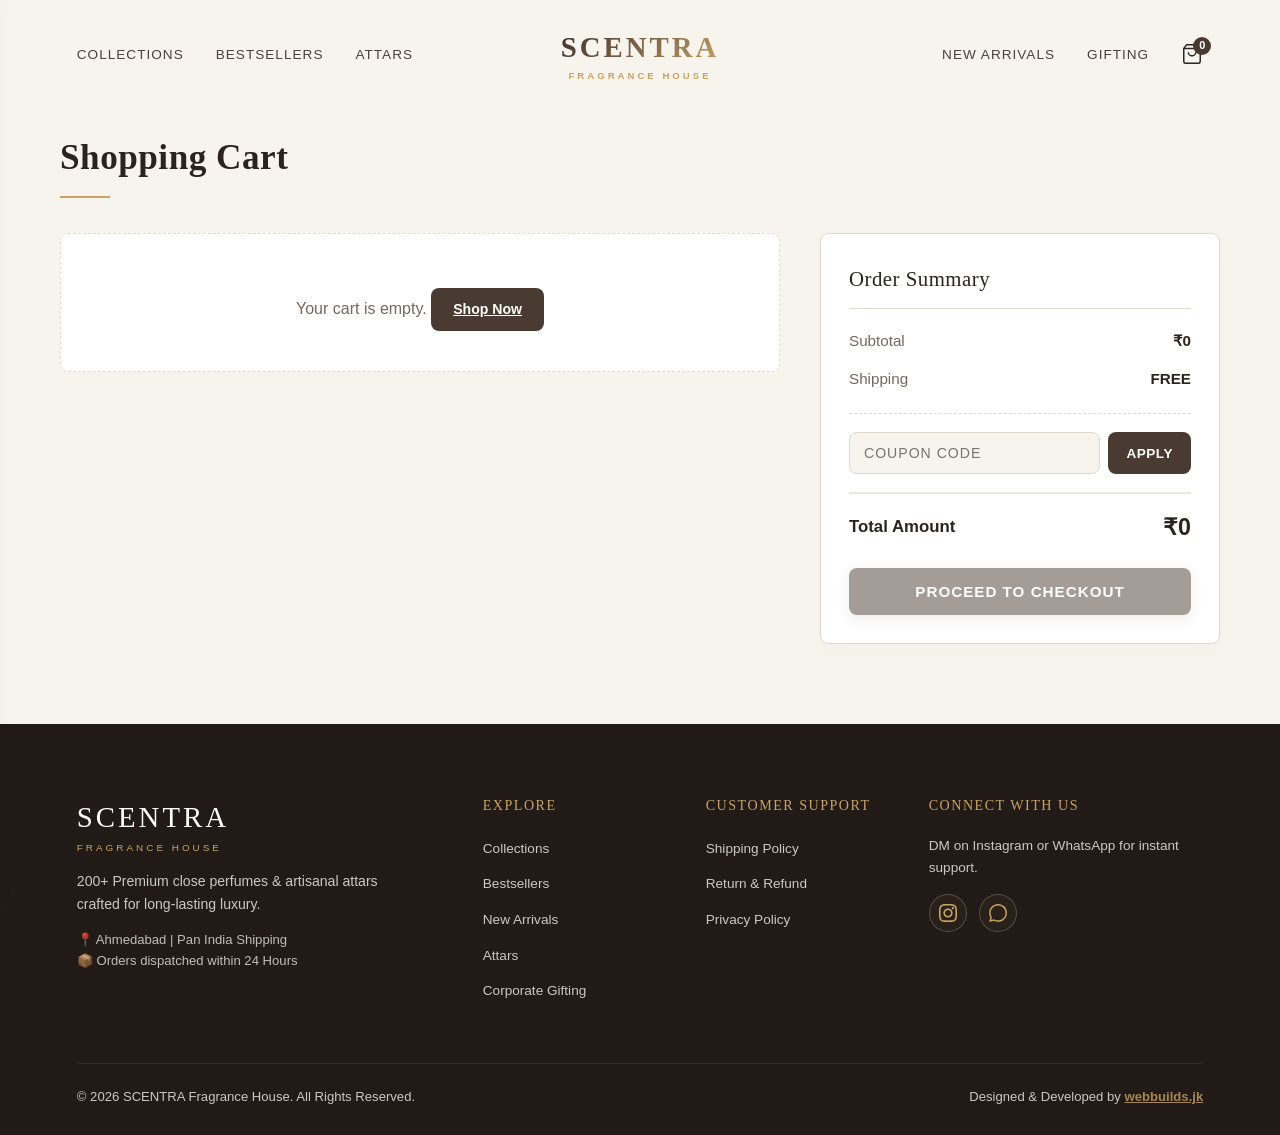
==== cart.html @ a0e8b74a "Add files via upload" ====
<!DOCTYPE html>
<html lang="en">

<head>
    <meta charset="UTF-8">
    <meta name="viewport" content="width=device-width, initial-scale=1.0">
    <title>Your Cart | SCENTRA</title>
    <link rel="stylesheet" href="style.css">
    <link rel="stylesheet" href="cart.css">
</head>

<body>

    <!-- MOBILE DRAWER OVERLAY -->
    <div id="drawerOverlay" class="drawer-overlay"></div>

    <!-- MOBILE SIDE DRAWER (LEFT SIDE) -->
    <!-- MOBILE SIDE DRAWER (LEFT SIDE) -->
    <aside id="mobileDrawer" class="mobile-drawer">
        <div class="drawer-header">
            <span class="brand-title">SCENTRA</span>
            <button id="closeDrawer" class="close-btn">&times;</button>
        </div>

        <ul class="drawer-links">
            <li><a href="index.html#collections">Collections</a></li>
            <li><a href="index.html#bestsellers">Bestsellers</a></li>
            <li><a href="index.html#newarrivals">New Arrivals</a></li>
            <li><a href="index.html#attars">Attars</a></li>
            <li><a href="index.html#gifting">Corporate Gifting</a></li>
            <li><a href="index.html#why-scentra">Why Scentra</a></li>
        </ul>

        <!-- DRAWER BOTTOM FOOTER -->
        <div class="drawer-footer">
            <div class="drawer-line"></div>
            <span class="drawer-footer-label">Connect With Us</span>
            <div class="drawer-socials">
                <a href="https://www.instagram.com/scentra.in/" target="_blank" aria-label="Instagram">
                    <svg width="16" height="16" fill="currentColor" viewBox="0 0 24 24">
                        <path
                            d="M12 2.163c3.204 0 3.584.012 4.85.07 3.252.148 4.771 1.691 4.919 4.919.058 1.265.069 1.645.069 4.849 0 3.205-.012 3.584-.069 4.849-.149 3.225-1.664 4.771-4.919 4.919-1.266.058-1.644.07-4.85.07-3.204 0-3.584-.012-4.849-.07-3.26-.149-4.771-1.699-4.919-4.92-.058-1.265-.07-1.644-.07-4.849 0-3.204.013-3.583.07-4.849.149-3.227 1.664-4.771 4.919-4.919 1.266-.057 1.645-.069 4.849-.069zm0-2.163c-3.259 0-3.667.014-4.947.072-4.358.2-6.78 2.618-6.98 6.98-.059 1.281-.073 1.689-.073 4.948 0 3.259.014 3.668.072 4.948.2 4.358 2.618 6.78 6.98 6.98 1.281.058 1.689.072 4.948.072 3.259 0 3.668-.014 4.948-.072 4.354-.2 6.782-2.618 6.979-6.98.059-1.28.073-1.689.073-4.948 0-3.259-.014-3.667-.072-4.947-.196-4.354-2.617-6.78-6.979-6.98-1.281-.059-1.69-.073-4.949-.073zm0 5.838c-3.403 0-6.162 2.759-6.162 6.162s2.759 6.163 6.162 6.163 6.162-2.759 6.162-6.163c0-3.403-2.759-6.162-6.162-6.162zm0 10.162c-2.209 0-4-1.79-4-4 0-2.209 1.791-4 4-4s4 1.791 4 4c0 2.21-1.791 4-4 4zm6.406-11.845c-.796 0-1.441.645-1.441 1.44s.645 1.44 1.441 1.44c.795 0 1.439-.645 1.439-1.44s-.644-1.44-1.439-1.44z" />
                    </svg>
                </a>
                <a href="https://wa.me/919099983487" target="_blank" aria-label="WhatsApp">
                    <svg width="16" height="16" fill="currentColor" viewBox="0 0 24 24">
                        <path
                            d="M.057 24l1.687-6.163c-1.041-1.804-1.588-3.849-1.587-5.946.003-6.556 5.338-11.891 11.893-11.891 3.181.001 6.167 1.24 8.413 3.488 2.245 2.248 3.481 5.236 3.48 8.414-.003 6.557-5.338 11.892-11.893 11.892-1.99-.001-3.951-.5-5.688-1.448l-6.305 1.654zm6.597-3.807c1.676.995 3.276 1.591 5.392 1.592 5.448 0 9.886-4.434 9.889-9.885.002-5.462-4.415-9.89-9.881-9.892-5.452 0-9.887 4.434-9.889 9.884-.001 2.225.651 3.891 1.746 5.634l-.999 3.648 3.742-.981z" />
                    </svg>
                </a>
            </div>
        </div>
    </aside>
    <!-- NAVBAR (Transparent to Glass, Mobile Left Hamburger) -->
    <nav id="navbar" class="navbar">
        <div class="nav-container">
            <!-- Left Side: Hamburger (Mobile) / Links (Desktop) -->
            <div class="nav-left-wrapper">
                <button id="menuToggle" class="icon-btn mobile-only" aria-label="Open Menu">☰</button>
                <ul class="nav-links nav-left desktop-only">
                    <li><a href="index.html#collections">Collections</a></li>
                    <li><a href="index.html#bestsellers">Bestsellers</a></li>
                    <li><a href="index.html#attars">Attars</a></li>
                </ul>
            </div>

            <!-- Center: Brand Logo & Subtitle -->
            <a href="#" class="brand-wrapper">
                <span class="brand-title">SCENTRA</span>
                <span class="brand-subtitle">FRAGRANCE HOUSE</span>
            </a>

            <!-- Right Side: Links & Cart Icon -->
            <div class="nav-right">
                <ul class="nav-links desktop-only">
                    <li><a href="index.html#newarrivals">New Arrivals</a></li>
                    <li><a href="index.html#gifting">Gifting</a></li>
                </ul>
                <a href="cart.html" id="cartBtn" class="icon-btn" aria-label="Shopping Cart">
                    <svg width="22" height="22" viewBox="0 0 24 24" fill="none" stroke="currentColor"
                        stroke-width="1.6">
                        <path d="M6 2L3 6v14a2 2 0 0 0 2 2h14a2 2 0 0 0 2-2V6l-3-4z"></path>
                        <line x1="3" y1="6" x2="21" y2="6"></line>
                        <path d="M16 10a4 4 0 0 1-8 0"></path>
                    </svg>
                    <span class="cart-count">0</span>
                </a>
            </div>
        </div>
    </nav>

    <main class="cart-page-section">
        <h1>Shopping Cart</h1>

        <div class="cart-layout">
            <!-- LEFT: CART ITEMS CONTAINER -->
            <div id="cartItemsList" class="cart-items-wrapper"></div>

            <!-- RIGHT: ORDER SUMMARY -->
            <div class="cart-summary">
                <h3>Order Summary</h3>

                <div class="summary-line">
                    <span>Subtotal</span>
                    <strong id="subtotalPrice">₹0</strong>
                </div>

                <div class="summary-line">
                    <span>Shipping</span>
                    <strong id="shippingPrice">FREE</strong>
                </div>

                <div id="discountRow" class="summary-line" style="display: none;">
                    <span>Discount</span>
                    <strong id="discountPrice">-₹0</strong>
                </div>

                <!-- COUPON BOX -->
                <div class="coupon-box">
                    <div class="coupon-input-group">
                        <input type="text" id="couponInput" placeholder="COUPON CODE">
                        <button id="applyCouponBtn">APPLY</button>
                    </div>
                    <p id="couponMsg"></p>
                </div>

                <div class="summary-total">
                    <span>Total Amount</span>
                    <strong id="totalPrice">₹0</strong>
                </div>
                <button id="checkoutBtn" onclick="window.location.href='checkout.html'">PROCEED TO CHECKOUT</button>
            </div>
        </div>
    </main>
   
    <!-- 10. FOOTER -->
    <footer class="site-footer">
        <div class="footer-container">
            <!-- Brand Info -->
            <div class="footer-col brand-col">
                <h3 class="footer-logo">SCENTRA</h3>
                <span class="footer-subtext">FRAGRANCE HOUSE</span>
                <p class="footer-bio">200+ Premium close perfumes & artisanal attars crafted for long-lasting luxury.
                </p>
                <ul class="footer-info-list">
                    <li>📍 Ahmedabad | Pan India Shipping</li>
                    <li>📦 Orders dispatched within 24 Hours</li>
                </ul>
            </div>

            <!-- Quick Links -->
            <div class="footer-col">
                <h4>Explore</h4>
                <ul class="footer-links">
                    <li><a href="index.html#collections">Collections</a></li>
                    <li><a href="index.html#bestsellers">Bestsellers</a></li>
                    <li><a href="index.html#newarrivals">New Arrivals</a></li>
                    <li><a href="index.html#attars">Attars</a></li>
                    <li><a href="index.html#gifting">Corporate Gifting</a></li>
                </ul>
            </div>

            <!-- Customer Care -->
            <div class="footer-col">
                <h4>Customer Support</h4>
                <ul class="footer-links">
                    <li><a href="shipping-policy.html">Shipping Policy</a></li>
                    <li><a href="return.html">Return & Refund</a></li>
                    <li><a href="privacy.html">Privacy Policy</a></li>
                </ul>
            </div>

            <!-- Socials & Connect -->
            <div class="footer-col">
                <h4>Connect With Us</h4>
                <p class="footer-small-text">DM on Instagram or WhatsApp for instant support.</p>
                <div class="social-icons">
                    <a href="https://www.instagram.com/scentra.in/" target="_blank" class="social-btn"
                        aria-label="Instagram">
                        <svg width="18" height="18" fill="currentColor" viewBox="0 0 24 24">
                            <path
                                d="M12 2.163c3.204 0 3.584.012 4.85.07 3.252.148 4.771 1.691 4.919 4.919.058 1.265.069 1.645.069 4.849 0 3.205-.012 3.584-.069 4.849-.149 3.225-1.664 4.771-4.919 4.919-1.266.058-1.644.07-4.85.07-3.204 0-3.584-.012-4.849-.07-3.26-.149-4.771-1.699-4.919-4.92-.058-1.265-.07-1.644-.07-4.849 0-3.204.013-3.583.07-4.849.149-3.227 1.664-4.771 4.919-4.919 1.266-.057 1.645-.069 4.849-.069zm0-2.163c-3.259 0-3.667.014-4.947.072-4.358.2-6.78 2.618-6.98 6.98-.059 1.281-.073 1.689-.073 4.948 0 3.259.014 3.668.072 4.948.2 4.358 2.618 6.78 6.98 6.98 1.281.058 1.689.072 4.948.072 3.259 0 3.668-.014 4.948-.072 4.354-.2 6.782-2.618 6.979-6.98.059-1.28.073-1.689.073-4.948 0-3.259-.014-3.667-.072-4.947-.196-4.354-2.617-6.78-6.979-6.98-1.281-.059-1.69-.073-4.949-.073zm0 5.838c-3.403 0-6.162 2.759-6.162 6.162s2.759 6.163 6.162 6.163 6.162-2.759 6.162-6.163c0-3.403-2.759-6.162-6.162-6.162zm0 10.162c-2.209 0-4-1.79-4-4 0-2.209 1.791-4 4-4s4 1.791 4 4c0 2.21-1.791 4-4 4zm6.406-11.845c-.796 0-1.441.645-1.441 1.44s.645 1.44 1.441 1.44c.795 0 1.439-.645 1.439-1.44s-.644-1.44-1.439-1.44z" />
                        </svg>
                    </a>
                    <a href="https://wa.me/919099983487" target="_blank" class="social-btn" aria-label="WhatsApp">
                        <svg width="18" height="18" fill="currentColor" viewBox="0 0 24 24">
                            <path
                                d="M.057 24l1.687-6.163c-1.041-1.804-1.588-3.849-1.587-5.946.003-6.556 5.338-11.891 11.893-11.891 3.181.001 6.167 1.24 8.413 3.488 2.245 2.248 3.481 5.236 3.48 8.414-.003 6.557-5.338 11.892-11.893 11.892-1.99-.001-3.951-.5-5.688-1.448l-6.305 1.654zm6.597-3.807c1.676.995 3.276 1.591 5.392 1.592 5.448 0 9.886-4.434 9.889-9.885.002-5.462-4.415-9.89-9.881-9.892-5.452 0-9.887 4.434-9.889 9.884-.001 2.225.651 3.891 1.746 5.634l-.999 3.648 3.742-.981z" />
                        </svg>
                    </a>
                </div>
            </div>
        </div>

        <!-- Developer Credit -->
        <div class="footer-bottom">
            <p>© 2026 SCENTRA Fragrance House. All Rights Reserved.</p>
            <p class="developer-credit">Designed & Developed by <a href="https://www.instagram.com/webbuilds.jk/"
                    target="_blank">webbuilds.jk</a></p>
        </div>
    </footer>
    <script src="script.js"></script>
    <script src="cart.js"></script>
</body>

</html>
---- style.css ----
/* =========================================================
   1. REMOVE MOBILE TAP HIGHLIGHT (BLUE BOX) GLOBALLY
   ========================================================= */
* {
    /* Mobile tap karne par aane wala blue highlight complete disable */
    -webkit-tap-highlight-color: transparent !important;
    
    /* Safari/iOS text callout (long press menu) styling fix */
    -webkit-touch-callout: none;
}

/* Re-enable text selection for input fields taaki user form bhar sake */
input, textarea {
    -webkit-touch-callout: default;
    -webkit-user-select: text;
    user-select: text;
}

/* =========================================================
   2. CLEAN & PROFESSIONAL FOCUS STATES (ACCESSIBILITY SAFE)
   ========================================================= */
/* Default browser ke bhadde black/blue outline border ko hatana */
button:focus,
a:focus,
input:focus,
textarea:focus,
select:focus,
div:focus {
    outline: none !important;
}

/* Keyboard / Accessibility users ke liye subtle gold / soft focus */
button:focus-visible,
a:focus-visible {
    outline: 2px solid var(--accent-color, #d4af37) !important;
    outline-offset: 3px;
}

/* Input fields par typing karte waqt subtle premium glow border */
input:focus,
textarea:focus,
select:focus {
    border-color: var(--accent-color, #d4af37) !important;
    box-shadow: 0 0 8px rgba(212, 175, 55, 0.25) !important;
}

/* =========================================================
   3. BUTTON TOUCH EFFECT (SMOOTH ACTIVE STATE)
   ========================================================= */
/* Mobile touch feel responsive banane ke liye active micro-interaction */
button:active,
.btn-primary:active,
.btn-buy-now:active,
.insta-item:active,
.product-card:active {
    transform: scale(0.98);
    transition: transform 0.1s ease;
}

/* =========================================================
   1. FONTS & VARIABLES
   ========================================================= */
@import url('https://fonts.googleapis.com/css2?family=Playfair+Display:ital,wght@0,400..700;1,400..700&family=Plus+Jakarta+Sans:wght@300;400;500;600;700&display=swap');

:root {
    --bg-primary: #F7F4EE;
    --bg-surface: #FFFFFF;
    --bg-subtle: #EFE8DE;

    --text-main: #2B231F;
    --text-muted: #75675C;

    --accent-brown: #4A3B32;
    --accent-brown-hover: #211A16;
    --accent-gold: #C8A364;
    --accent-gold-light: #EADCB9;

    --border-light: #E2D8CC;

    --font-heading: 'Playfair Display', serif;
    --font-body: 'Plus Jakarta Sans', sans-serif;

    --transition: all 0.3s cubic-bezier(0.16, 1, 0.3, 1);
    --radius: 8px;
}

/* Base Reset & Performance Fix */
*,
*::before,
*::after {
    margin: 0;
    padding: 0;
    box-sizing: border-box;
}

html,
body {
    width: 100%;
    overflow-x: hidden !important;
    background-color: var(--bg-primary);
    color: var(--text-main);
    font-family: var(--font-body);
    line-height: 1.6;
    scroll-behavior: smooth;
    -webkit-overflow-scrolling: touch;
}

a {
    text-decoration: none;
    color: inherit;
    transition: var(--transition);
}

img {
    max-width: 100%;
    height: auto;
    display: block;
}

/* =========================================================
   2. TYPOGRAPHY & BUTTONS
   ========================================================= */
h1,
h2,
h3,
h4 {
    font-family: var(--font-heading);
    font-weight: 500;
}

.section-padding {
    padding: 100px 6%;
}

.bg-alt {
    background-color: var(--bg-subtle);
}

.section-header {
    text-align: center;
    max-width: 650px;
    margin: 0 auto 60px auto;
}

.section-subtitle {
    font-size: 0.8rem;
    text-transform: uppercase;
    letter-spacing: 3.5px;
    color: var(--accent-gold);
    font-weight: 600;
    display: block;
    margin-bottom: 8px;
}

.section-header h2 {
    font-size: 2.6rem;
    color: var(--text-main);
    line-height: 1.2;
}

.divider {
    width: 45px;
    height: 2px;
    background: var(--accent-gold);
    margin: 16px auto 0 auto;
}

.btn-primary {
    display: inline-block;
    background-color: var(--accent-brown);
    color: #FFFFFF;
    padding: 14px 32px;
    border-radius: var(--radius);
    font-weight: 500;
    font-size: 0.92rem;
    border: 1px solid var(--accent-brown);
    cursor: pointer;
    transition: var(--transition);
}

.btn-primary:hover {
    background-color: var(--accent-brown-hover);
    border-color: var(--accent-brown-hover);
    transform: translateY(-2px);
}

.btn-outline {
    display: inline-block;
    background: transparent;
    color: #FFFFFF;
    padding: 14px 32px;
    border-radius: var(--radius);
    font-weight: 500;
    font-size: 0.92rem;
    border: 1px solid rgba(255, 255, 255, 0.8);
    transition: var(--transition);
}

.btn-outline:hover {
    background: #FFFFFF;
    color: var(--text-main);
}

/* =========================================================
   3. NAVBAR (COMPACT & MOBILE RESPONSIVE)
   ========================================================= */
.navbar {
    position: fixed;
    top: 0;
    left: 0;
    width: 100%;
    z-index: 1000;
    padding: 24px 6%;
    background: transparent;
    transition: background 0.3s ease, padding 0.3s ease, box-shadow 0.3s ease;
}

/* Back-drop filter freeze fix: Pure fallback color */
.navbar.scrolled {
    background: rgba(247, 244, 238, 0.98);
    padding: 14px 6%;
    border-bottom: 1px solid var(--border-light);
    box-shadow: 0 4px 20px rgba(0, 0, 0, 0.04);
}

.nav-container {
    display: flex;
    justify-content: space-between;
    align-items: center;
    max-width: 1350px;
    margin: 0 auto;
    width: 100%;
}

.nav-left-wrapper {
    display: flex;
    align-items: center;
    flex: 1;
}

.brand-wrapper {
    display: flex;
    flex-direction: column;
    align-items: center;
    text-decoration: none;
}

.brand-title {
    font-family: var(--font-heading);
    font-size: 1.8rem;
    font-weight: 700;
    letter-spacing: 3px;
    background: linear-gradient(135deg, #3A2E2B 0%, #7E6347 50%, #C8A364 100%);
    -webkit-background-clip: text;
    -webkit-text-fill-color: transparent;
}

.brand-subtitle {
    font-size: 0.6rem;
    font-weight: 600;
    letter-spacing: 3px;
    color: var(--accent-gold);
    text-transform: uppercase;
    margin-top: -2px;
}

.nav-right {
    display: flex;
    align-items: center;
    justify-content: flex-end;
    flex: 1;
    gap: 32px;
}

.nav-links {
    display: flex;
    list-style: none;
    gap: 32px;
}

.nav-links a {
    font-size: 0.85rem;
    font-weight: 500;
    letter-spacing: 1px;
    text-transform: uppercase;
    color: var(--text-main);
    opacity: 0.85;
}

.nav-links a:hover {
    opacity: 1;
    color: var(--accent-gold);
}

.icon-btn {
    background: none;
    border: none;
    cursor: pointer;
    color: var(--text-main);
    position: relative;
    display: flex;
    align-items: center;
    justify-content: center;
}

.cart-count {
    position: absolute;
    top: -6px;
    right: -8px;
    background-color: var(--accent-brown);
    color: #FFFFFF;
    font-size: 0.68rem;
    width: 18px;
    height: 18px;
    border-radius: 50%;
    display: flex;
    align-items: center;
    justify-content: center;
    font-weight: 600;
}

.mobile-only {
    display: none;
}

/* =========================================================
   4. MOBILE SIDE DRAWER (LEFT SIDE)
   ========================================================= */
.drawer-overlay {
    position: fixed;
    top: 0;
    left: 0;
    width: 100%;
    height: 100%;
    background: rgba(43, 35, 31, 0.5);
    z-index: 1050;
    opacity: 0;
    visibility: hidden;
    transition: var(--transition);
}

.drawer-overlay.active {
    opacity: 1;
    visibility: visible;
}

.mobile-drawer {
    position: fixed;
    top: 0;
    left: -300px;
    width: 280px;
    height: 100%;
    background: var(--bg-primary);
    z-index: 1100;
    padding: 28px 24px;
    display: flex;
    flex-direction: column;
    box-shadow: 10px 0 30px rgba(0, 0, 0, 0.1);
    transition: var(--transition);
}

.mobile-drawer.active {
    left: 0;
}

.drawer-header {
    display: flex;
    justify-content: space-between;
    align-items: center;
    margin-bottom: 36px;
    padding-bottom: 16px;
    border-bottom: 1px solid var(--border-light);
}

.close-btn {
    background: none;
    border: none;
    font-size: 1.8rem;
    cursor: pointer;
    color: var(--text-main);
}

.drawer-links {
    list-style: none;
    display: flex;
    flex-direction: column;
    gap: 20px;
}

.drawer-links a {
    font-size: 1rem;
    font-weight: 500;
    text-transform: uppercase;
    letter-spacing: 1px;
    color: var(--text-main);
}

/* =========================================================
   5. SECTION 1: FULL-SCREEN HERO BANNER (LEFT-ALIGNED)
   ========================================================= */
.hero-fullscreen {
    height: 100vh;
    min-height: 600px;
    width: 100%;
    position: relative;
    display: flex;
    align-items: center;
    background: url('https://images.unsplash.com/photo-1592945403244-b3fbafd7f539?auto=format&fit=crop&q=80&w=1920') center/cover no-repeat;
    padding: 0 8%;
}

.hero-overlay {
    position: absolute;
    top: 0;
    left: 0;
    width: 100%;
    height: 100%;
    background: linear-gradient(90deg, rgba(43, 35, 31, 0.75) 0%, rgba(43, 35, 31, 0.3) 100%);
}

.hero-content-wrapper {
    position: relative;
    z-index: 2;
    max-width: 650px;
    color: #FFFFFF;
    margin-top: 40px;
}

.hero-content-left {
    text-align: left;
}

.hero-tag {
    text-transform: uppercase;
    font-size: 0.8rem;
    letter-spacing: 3.5px;
    color: var(--accent-gold-light);
    font-weight: 600;
    margin-bottom: 14px;
    display: block;
}

.hero-content-wrapper h1 {
    font-size: 3.8rem;
    line-height: 1.15;
    margin-bottom: 20px;
    color: #FFFFFF;
}

.hero-content-wrapper p {
    font-size: 1.1rem;
    margin-bottom: 36px;
    opacity: 0.9;
    font-weight: 300;
    max-width: 540px;
}

.hero-btn-group {
    display: flex;
    gap: 16px;
    justify-content: flex-start;
}

/* =========================================================
   6. SECTION 2: SHOP BY COLLECTION
   ========================================================= */
.collection-grid {
    display: grid;
    grid-template-columns: repeat(auto-fit, minmax(300px, 1fr));
    gap: 28px;
    max-width: 1300px;
    margin: 0 auto;
}

.collection-card {
    position: relative;
    border-radius: var(--radius);
    overflow: hidden;
    height: 380px;
    box-shadow: 0 4px 15px rgba(0, 0, 0, 0.03);
}

.collection-card img {
    width: 100%;
    height: 100%;
    object-fit: cover;
    transition: transform 0.6s ease;
}

.collection-card:hover img {
    transform: scale(1.05);
}

.collection-card h3 {
    position: absolute;
    bottom: 20px;
    left: 20px;
    right: 20px;
    background: rgba(255, 255, 255, 0.95);
    padding: 16px;
    text-align: center;
    border-radius: 6px;
    font-size: 1.15rem;
    color: var(--text-main);
}

/* =========================================================
   7. SECTIONS 3, 4, 5: PRODUCT GRIDS (BESTSELLERS, NEW, ATTARS)
   ========================================================= */
.product-grid {
    display: grid;
    grid-template-columns: repeat(auto-fill, minmax(260px, 1fr));
    gap: 28px;
    max-width: 1300px;
    margin: 0 auto;
}

.product-card {
    background: var(--bg-surface);
    border: 1px solid var(--border-light);
    border-radius: var(--radius);
    padding: 18px;
    display: flex;
    flex-direction: column;
    transition: var(--transition);
}

.product-card:hover {
    transform: translateY(-6px);
    box-shadow: 0 12px 28px rgba(43, 35, 31, 0.06);
}

.product-thumb {
    width: 100%;
    height: 260px;
    background-color: var(--bg-primary);
    border-radius: 6px;
    overflow: hidden;
    margin-bottom: 16px;
}

.product-thumb img {
    width: 100%;
    height: 100%;
    object-fit: cover;
    transition: transform 0.5s ease;
}

.product-card:hover .product-thumb img {
    transform: scale(1.04);
}

.product-title {
    font-size: 1.1rem;
    font-family: var(--font-heading);
    margin-bottom: 4px;
}

.product-category {
    font-size: 0.78rem;
    color: var(--text-muted);
    text-transform: uppercase;
    letter-spacing: 1px;
    margin-bottom: 14px;
}

.product-bottom {
    margin-top: auto;
    display: flex;
    justify-content: space-between;
    align-items: center;
}

.product-price {
    font-weight: 600;
    font-size: 1.1rem;
}

.add-cart-btn {
    background: var(--accent-brown);
    color: #FFFFFF;
    border: none;
    padding: 9px 16px;
    border-radius: 4px;
    font-size: 0.82rem;
    cursor: pointer;
    transition: var(--transition);
}

.add-cart-btn:hover {
    background: var(--accent-brown-hover);
}

/* Skeleton Loading State */
.loading-skeleton {
    min-height: 350px;
    background: linear-gradient(90deg, #EFE8DE 25%, #F7F4EE 50%, #EFE8DE 75%);
    background-size: 200% 100%;
    border-radius: var(--radius);
    animation: loading 1.5s infinite;
}

@keyframes loading {
    0% {
        background-position: 200% 0;
    }

    100% {
        background-position: -200% 0;
    }
}

/* =========================================================
   8. SECTION 6: CORPORATE GIFTING GRID
   ========================================================= */
.gifting-grid {
    display: grid;
    grid-template-columns: repeat(auto-fit, minmax(280px, 1fr));
    gap: 28px;
    max-width: 1300px;
    margin: 0 auto;
}

.gifting-card {
    background: var(--bg-surface);
    border: 1px solid var(--border-light);
    border-radius: var(--radius);
    padding: 20px;
    text-align: left;
    transition: var(--transition);
}

.gifting-card:hover {
    transform: translateY(-5px);
}

.gifting-card img {
    width: 100%;
    height: 220px;
    object-fit: cover;
    border-radius: 6px;
    margin-bottom: 16px;
}

.gifting-card h3 {
    font-size: 1.2rem;
    margin-bottom: 8px;
    color: var(--text-main);
}

.gifting-card p {
    font-size: 0.88rem;
    color: var(--text-muted);
    margin-bottom: 18px;
}

.whatsapp-enquire-btn {
    display: inline-flex;
    align-items: center;
    justify-content: center;
    width: 100%;
    background: #25D366;
    color: #FFFFFF;
    padding: 10px;
    border-radius: 6px;
    font-weight: 600;
    font-size: 0.85rem;
}

/* =========================================================
   9. SECTIONS 7 & 8: REVIEWS & WHY SCENTRA
   ========================================================= */
.reviews-grid,
.why-grid {
    display: grid;
    grid-template-columns: repeat(auto-fit, minmax(290px, 1fr));
    gap: 28px;
    max-width: 1300px;
    margin: 0 auto;
}

.review-card,
.why-item {
    background: var(--bg-surface);
    border: 1px solid var(--border-light);
    padding: 36px 28px;
    border-radius: var(--radius);
    text-align: center;
}

.stars {
    color: var(--accent-gold);
    margin-bottom: 14px;
    font-size: 1rem;
    letter-spacing: 2px;
}

.review-card p {
    font-style: italic;
    color: var(--text-muted);
    margin-bottom: 18px;
    font-size: 0.95rem;
}

.review-card h4 {
    font-family: var(--font-body);
    font-weight: 600;
}

.why-item h3 {
    font-size: 1.25rem;
    margin-bottom: 10px;
}

.why-item p {
    color: var(--text-muted);
    font-size: 0.9rem;
}

/* =========================================================
   10. SECTION 9: INSTAGRAM FEED
   ========================================================= */
.insta-grid {
    display: grid;
    grid-template-columns: repeat(4, 1fr);
    gap: 18px;
    max-width: 1300px;
    margin: 0 auto;
}

.insta-item {
    height: 250px;
    border-radius: var(--radius);
    overflow: hidden;
}

.insta-item img {
    width: 100%;
    height: 100%;
    object-fit: cover;
    transition: transform 0.5s ease;
}

.insta-item:hover img {
    transform: scale(1.06);
}

/* =========================================================
   11. SECTION 10: FOOTER
   ========================================================= */
.site-footer {
    background-color: #211A16;
    color: #F7F4EE;
    padding: 70px 6% 28px 6%;
}

.footer-container {
    display: grid;
    grid-template-columns: 2fr 1fr 1fr 1.5fr;
    gap: 40px;
    max-width: 1300px;
    margin: 0 auto 50px auto;
}

.footer-logo {
    font-family: var(--font-heading);
    font-size: 1.8rem;
    letter-spacing: 3px;
    color: #FFFFFF;
}

.footer-subtext {
    font-size: 0.62rem;
    letter-spacing: 3px;
    color: var(--accent-gold);
    display: block;
    margin-bottom: 14px;
}

.footer-bio {
    font-size: 0.88rem;
    opacity: 0.8;
    margin-bottom: 14px;
    max-width: 320px;
}

.footer-info-list {
    list-style: none;
    font-size: 0.82rem;
    opacity: 0.75;
}

.footer-col h4 {
    color: var(--accent-gold);
    font-size: 0.88rem;
    text-transform: uppercase;
    letter-spacing: 1.5px;
    margin-bottom: 18px;
}

.footer-links {
    list-style: none;
}

.footer-links li {
    margin-bottom: 10px;
}

.footer-links a {
    font-size: 0.85rem;
    opacity: 0.8;
}

.footer-links a:hover {
    opacity: 1;
    color: var(--accent-gold);
}

.footer-small-text {
    font-size: 0.85rem;
    opacity: 0.8;
    margin-bottom: 16px;
}

.social-icons {
    display: flex;
    gap: 12px;
}

.social-btn {
    width: 38px;
    height: 38px;
    border-radius: 50%;
    border: 1px solid rgba(255, 255, 255, 0.2);
    display: flex;
    align-items: center;
    justify-content: center;
    color: var(--accent-gold);
    background: rgba(200, 163, 100, 0.05);
    transition: var(--transition);
}

.social-btn:hover {
    background: var(--accent-gold);
    color: #000000;
}

.footer-bottom {
    border-top: 1px solid rgba(255, 255, 255, 0.1);
    padding-top: 22px;
    display: flex;
    justify-content: space-between;
    align-items: center;
    max-width: 1300px;
    margin: 0 auto;
    font-size: 0.82rem;
    opacity: 0.8;
}

.developer-credit a {
    color: var(--accent-gold);
    font-weight: 600;
    text-decoration: underline;
}

/* =========================================================
   12. SCROLL REVEAL ANIMATIONS
   ========================================================= */
.scroll-reveal {
    opacity: 0;
    transform: translateY(30px);
    transition: all 0.7s cubic-bezier(0.16, 1, 0.3, 1);
}

.scroll-reveal.visible {
    opacity: 1;
    transform: translateY(0);
}

/* =========================================================
   13. MOBILE & TABLET RESPONSIVENESS
   ========================================================= */
@media (max-width: 1024px) {
    .desktop-only {
        display: none !important;
    }

    .mobile-only {
        display: flex !important;
    }

    .footer-container {
        grid-template-columns: 1fr 1fr;
        gap: 36px;
    }

    .insta-grid {
        grid-template-columns: repeat(2, 1fr);
    }
}

@media (max-width: 768px) {
    .section-padding {
        padding: 70px 5%;
    }

    .section-header h2 {
        font-size: 2rem;
    }

    /* Compact Navbar for Mobile */
    .navbar {
        padding: 12px 4%;
    }

    .brand-title {
        font-size: 1.35rem;
        letter-spacing: 2px;
    }

    .brand-subtitle {
        font-size: 0.52rem;
        letter-spacing: 2px;
    }

    /* Mobile Fullscreen Hero */
    .hero-fullscreen {
        height: 85vh;
        padding: 0 6%;
    }

    .hero-content-wrapper h1 {
        font-size: 2.3rem;
    }

    .hero-content-wrapper p {
        font-size: 0.95rem;
        margin-bottom: 24px;
    }

    .hero-btn-group {
        flex-direction: column;
        gap: 12px;
    }

    .btn-primary,
    .btn-outline {
        text-align: center;
        width: 100%;
        padding: 12px 20px;
    }

    /* Product Grids on Mobile: 2 Cards per row */
    .product-grid {
        grid-template-columns: repeat(2, 1fr);
        gap: 14px;
    }

    .product-card {
        padding: 12px;
    }

    .product-thumb {
        height: 170px;
    }

    .product-title {
        font-size: 0.95rem;
    }

    .product-price {
        font-size: 0.95rem;
    }

    .add-cart-btn {
        padding: 7px 10px;
        font-size: 0.75rem;
    }

    /* Single Column Layouts */
    .collection-grid,
    .gifting-grid,
    .reviews-grid,
    .why-grid {
        grid-template-columns: 1fr;
    }

    .footer-container {
        grid-template-columns: 1fr;
        gap: 32px;
    }

    .footer-bottom {
        flex-direction: column;
        gap: 10px;
        text-align: center;
    }
}

/* =========================================================
   4. REFINED LUXURY MOBILE SIDE DRAWER (LEFT SIDE)
   ========================================================= */
.drawer-overlay {
    position: fixed;
    top: 0;
    left: 0;
    width: 100%;
    height: 100%;
    background: rgba(33, 26, 22, 0.4);
    backdrop-filter: blur(2px); /* Soft dimming effect */
    z-index: 1050;
    opacity: 0;
    visibility: hidden;
    transition: opacity 0.3s ease, visibility 0.3s ease;
}

.drawer-overlay.active {
    opacity: 1;
    visibility: visible;
}

.mobile-drawer {
    position: fixed;
    top: 0;
    left: -290px;
    width: 270px;
    height: 100vh;
    background: #FAF8F5; /* Softer luxury off-white */
    z-index: 1100;
    padding: 28px 22px;
    display: flex;
    flex-direction: column;
    box-shadow: 10px 0 30px rgba(0, 0, 0, 0.06);
    border-right: 1px solid var(--border-light);
    transition: left 0.35s cubic-bezier(0.16, 1, 0.3, 1);
}

.mobile-drawer.active {
    left: 0;
}

.drawer-header {
    display: flex;
    justify-content: space-between;
    align-items: center;
    margin-bottom: 20px;
    padding-bottom: 16px;
    border-bottom: 1px solid var(--border-light);
}

.drawer-header .brand-title {
    font-size: 1.3rem;
    letter-spacing: 2.5px;
}

.close-btn {
    background: none;
    border: none;
    font-size: 1.3rem;
    cursor: pointer;
    color: var(--text-muted);
    transition: var(--transition);
    line-height: 1;
    padding: 4px;
}

.close-btn:hover {
    color: var(--text-main);
}

.drawer-links {
    list-style: none;
    display: flex;
    flex-direction: column;
    gap: 0;
}

.drawer-links li {
    border-bottom: 1px solid rgba(226, 216, 204, 0.4);
}

.drawer-links li:last-child {
    border-bottom: none;
}

.drawer-links a {
    display: block;
    padding: 13px 0;
    font-size: 0.78rem; /* Compact, sharp font size */
    font-weight: 500;
    text-transform: uppercase;
    letter-spacing: 2px; /* High-end luxury feel */
    color: var(--text-main);
    opacity: 0.8;
    transition: var(--transition);
}

.drawer-links a:hover {
    opacity: 1;
    color: var(--accent-gold);
    padding-left: 6px; /* Smooth interactive slide */
}

/* DRAWER FOOTER & SOCIALS */
.drawer-footer {
    margin-top: auto;
    padding-top: 20px;
    display: flex;
    flex-direction: column;
    align-items: flex-start;
}

.drawer-line {
    width: 100%;
    height: 1px;
    background: linear-gradient(90deg, var(--accent-gold) 0%, rgba(226, 216, 204, 0.3) 100%);
    margin-bottom: 20px;
}

.drawer-footer-label {
    font-size: 0.65rem;
    text-transform: uppercase;
    letter-spacing: 2.5px;
    color: var(--text-muted);
    margin-bottom: 12px;
    font-weight: 600;
}

.drawer-socials {
    display: flex;
    gap: 10px;
}

.drawer-socials a {
    width: 34px;
    height: 34px;
    border-radius: 50%;
    border: 1px solid var(--border-light);
    display: flex;
    align-items: center;
    justify-content: center;
    color: var(--accent-brown);
    background: #FFFFFF;
    transition: var(--transition);
}

.drawer-socials a:hover {
    background: var(--accent-gold);
    color: #FFFFFF;
    border-color: var(--accent-gold);
}

/* =========================================================
   9. INSTAGRAM FEED (DYNAMIC GOOGLE SHEET)
   ========================================================= */
.insta-grid {
    display: grid;
    grid-template-columns: repeat(4, 1fr);
    gap: 18px;
    max-width: 1300px;
    margin: 0 auto;
}

.insta-item {
    position: relative;
    height: 280px;
    border-radius: var(--radius);
    overflow: hidden;
    display: block;
    background: var(--bg-surface);
    border: 1px solid var(--border-light);
}

.insta-item img {
    width: 100%;
    height: 100%;
    object-fit: cover;
    transition: transform 0.5s cubic-bezier(0.16, 1, 0.3, 1);
}

/* Hover Overlay with Instagram Icon */
.insta-overlay {
    position: absolute;
    inset: 0;
    background: rgba(33, 26, 22, 0.55);
    display: flex;
    align-items: center;
    justify-content: center;
    opacity: 0;
    transition: var(--transition);
    color: #FFFFFF;
}

.insta-overlay svg {
    width: 28px;
    height: 28px;
    transform: scale(0.8);
    transition: var(--transition);
}

.insta-item:hover img {
    transform: scale(1.08);
}

.insta-item:hover .insta-overlay {
    opacity: 1;
}

.insta-item:hover .insta-overlay svg {
    transform: scale(1);
}

/* Responsive Grid for Tablets & Mobiles */
@media (max-width: 1024px) {
    .insta-grid {
        grid-template-columns: repeat(2, 1fr);
        gap: 14px;
    }
    
    .insta-item {
        height: 220px;
    }
}

@media (max-width: 480px) {
    .insta-grid {
        grid-template-columns: repeat(2, 1fr);
        gap: 10px;
    }
    
    .insta-item {
        height: 170px;
    }
}

/* =========================================================
   FRAMELESS & SEAMLESS PRODUCT CARDS
   ========================================================= */
.product-card, .gifting-card {
    background: transparent !important;
    border: none !important;
    padding: 0 !important;
    box-shadow: none !important;
    cursor: pointer;
    transition: transform 0.4s cubic-bezier(0.16, 1, 0.3, 1);
}

.product-thumb {
    width: 100%;
    height: 340px;
    background: linear-gradient(180deg, rgba(239, 232, 222, 0.4) 0%, rgba(247, 244, 238, 0.8) 100%);
    border-radius: var(--radius);
    overflow: hidden;
    margin-bottom: 14px;
    position: relative;
    /* Soft shadow so image looks emerging from background */
    box-shadow: 0 8px 25px rgba(43, 35, 31, 0.03);
    transition: var(--transition);
}

.product-thumb img {
    width: 100%;
    height: 100%;
    object-fit: cover;
    mix-blend-mode: multiply; /* Blends nicely with background */
    transition: transform 0.6s cubic-bezier(0.16, 1, 0.3, 1);
}

.product-card:hover .product-thumb {
    box-shadow: 0 16px 35px rgba(43, 35, 31, 0.08);
    transform: translateY(-4px);
}

.product-card:hover .product-thumb img {
    transform: scale(1.05);
}

/* Card Content Outside Below The Image */
.product-info-outside {
    padding: 4px 2px;
    text-align: left;
}

.product-title {
    font-family: var(--font-heading);
    font-size: 1.15rem;
    color: var(--text-main);
    font-weight: 500;
    margin-bottom: 2px;
}

.product-category {
    font-size: 0.72rem;
    text-transform: uppercase;
    letter-spacing: 1.5px;
    color: var(--text-muted);
    margin-bottom: 8px;
}

.product-price-outside {
    font-size: 1.05rem;
    font-weight: 600;
    color: var(--accent-brown);
}
---- cart.css ----
/* =========================================================
   SCENTRA LUXURY CART PAGE STYLES (BRAND THEME ALIGNED)
   ========================================================= */

:root {
    --bg-primary: #F7F4EE;
    --bg-surface: #FFFFFF;
    --bg-subtle: #EFE8DE;

    --text-main: #2B231F;
    --text-muted: #75675C;

    --accent-brown: #4A3B32;
    --accent-brown-hover: #211A16;
    --accent-gold: #C8A364;
    --accent-gold-light: #EADCB9;

    --border-light: #E2D8CC;

    --font-heading: 'Playfair Display', serif;
    --font-body: 'Plus Jakarta Sans', sans-serif;

    --transition: all 0.3s cubic-bezier(0.16, 1, 0.3, 1);
    --radius: 8px;
}

body {
    background-color: var(--bg-primary);
    color: var(--text-main);
    font-family: var(--font-body);
    margin: 0;
    padding: 0;
    -webkit-font-smoothing: antialiased;
}

/* --- FIX 1: NAVBAR GAP / OVERLAP FIX --- */
.cart-page-section {
    max-width: 1200px;
    margin: 0 auto;
    padding-top: 130px; /* Clean gap below fixed navbar */
    padding-bottom: 80px;
    padding-left: 20px;
    padding-right: 20px;
}

.cart-page-section h1 {
    font-family: var(--font-heading);
    font-size: 2.2rem;
    font-weight: 600;
    letter-spacing: 0.5px;
    color: var(--text-main);
    margin-bottom: 35px;
    position: relative;
    padding-bottom: 12px;
}

.cart-page-section h1::after {
    content: '';
    position: absolute;
    bottom: 0;
    left: 0;
    width: 50px;
    height: 2px;
    background: var(--accent-gold);
}

.cart-layout {
    display: grid;
    grid-template-columns: 1.8fr 1fr;
    gap: 40px;
    align-items: start;
}

/* --- CART ITEMS LIST --- */
.cart-items-wrapper {
    display: flex;
    flex-direction: column;
    gap: 16px;
}

.cart-item {
    display: flex;
    align-items: center;
    gap: 20px;
    background: var(--bg-surface);
    border: 1px solid var(--border-light);
    border-radius: var(--radius);
    padding: 18px;
    box-shadow: 0 2px 10px rgba(0, 0, 0, 0.02);
    transition: var(--transition);
}

.cart-item:hover {
    border-color: var(--accent-gold);
}

.cart-item-img {
    width: 85px;
    height: 85px;
    object-fit: cover;
    border-radius: calc(var(--radius) - 2px);
    background-color: var(--bg-subtle);
}

.cart-item-info {
    flex: 1;
    display: flex;
    flex-direction: column;
    gap: 4px;
}

.cart-item-info h4 {
    font-family: var(--font-heading);
    font-size: 1.15rem;
    font-weight: 600;
    color: var(--text-main);
    margin: 0;
}

.cart-item-variant {
    display: inline-block;
    font-size: 0.78rem;
    font-family: var(--font-body);
    text-transform: uppercase;
    letter-spacing: 0.5px;
    color: var(--accent-brown);
    background: var(--bg-subtle);
    padding: 3px 8px;
    border-radius: 4px;
    width: fit-content;
    margin-top: 2px;
}

/* --- FIX 2: CLEAN & STRAIGHT NUMERIC FONTS --- */
.cart-item-price,
.summary-line strong,
.summary-total strong,
#totalPrice,
#subtotalPrice,
#shippingPrice,
#discountPrice {
    font-family: var(--font-body) !important; /* Forces straight modern sans-serif numbers */
    font-variant-numeric: tabular-nums;
}

.cart-item-price {
    font-size: 1.05rem;
    font-weight: 700;
    color: var(--text-main);
    margin: 6px 0 0 0;
}

/* --- QUANTITY & REMOVE CONTROLS --- */
.cart-qty-controls {
    display: flex;
    align-items: center;
    background: var(--bg-primary);
    border: 1px solid var(--border-light);
    border-radius: 30px;
    padding: 3px 6px;
    gap: 10px;
}

.cart-qty-controls button {
    width: 26px;
    height: 26px;
    border-radius: 50%;
    border: none;
    background: var(--bg-surface);
    color: var(--text-main);
    font-family: var(--font-body);
    font-size: 1rem;
    font-weight: 600;
    cursor: pointer;
    display: flex;
    align-items: center;
    justify-content: center;
    transition: var(--transition);
}

.cart-qty-controls button:hover {
    background: var(--accent-brown);
    color: #ffffff;
}

.cart-qty-controls span {
    font-family: var(--font-body);
    font-size: 0.9rem;
    font-weight: 700;
    min-width: 20px;
    text-align: center;
}

.remove-btn {
    background: transparent;
    border: 1px solid var(--border-light);
    color: var(--text-muted);
    width: 30px;
    height: 30px;
    border-radius: 50%;
    display: flex;
    align-items: center;
    justify-content: center;
    font-size: 0.85rem;
    cursor: pointer;
    transition: var(--transition);
    margin-left: 8px;
}

.remove-btn:hover {
    background: #B03A2E;
    color: #ffffff;
    border-color: #B03A2E;
}

/* --- ORDER SUMMARY CARD --- */
.cart-summary {
    background: var(--bg-surface);
    border: 1px solid var(--border-light);
    border-radius: var(--radius);
    padding: 28px;
    box-shadow: 0 4px 20px rgba(0, 0, 0, 0.02);
    position: sticky;
    top: 120px;
}

.cart-summary h3 {
    font-family: var(--font-heading);
    font-size: 1.3rem;
    letter-spacing: 0.5px;
    margin: 0 0 20px 0;
    padding-bottom: 12px;
    border-bottom: 1px solid var(--border-light);
    color: var(--text-main);
}

.summary-line {
    display: flex;
    justify-content: space-between;
    align-items: center;
    margin-bottom: 14px;
    font-size: 0.95rem;
    color: var(--text-muted);
}

.summary-line strong {
    color: var(--text-main);
    font-weight: 600;
}

#discountRow {
    color: #2A5C43;
    font-weight: 600;
    background: rgba(42, 92, 67, 0.08);
    padding: 8px 12px;
    border-radius: 6px;
    margin: 10px 0;
}

#discountRow span, #discountRow strong {
    color: #2A5C43;
}

/* --- COUPON INPUT BOX --- */
.coupon-box {
    margin: 22px 0 18px;
    padding-top: 18px;
    border-top: 1px dashed var(--border-light);
}

.coupon-input-group {
    display: flex;
    gap: 8px;
}

#couponInput {
    flex: 1;
    padding: 12px 14px;
    border: 1px solid var(--border-light);
    border-radius: var(--radius);
    font-family: var(--font-body);
    font-size: 0.88rem;
    letter-spacing: 1px;
    text-transform: uppercase;
    background: var(--bg-primary);
    color: var(--text-main);
    outline: none;
    transition: var(--transition);
}

#couponInput:focus {
    border-color: var(--accent-gold);
    background: var(--bg-surface);
}

#applyCouponBtn {
    padding: 12px 18px;
    background: var(--accent-brown);
    color: #ffffff;
    border: none;
    border-radius: var(--radius);
    font-family: var(--font-body);
    font-size: 0.85rem;
    font-weight: 600;
    letter-spacing: 0.5px;
    cursor: pointer;
    transition: var(--transition);
}

#applyCouponBtn:hover {
    background: var(--accent-brown-hover);
}

#couponMsg {
    font-size: 0.82rem;
    margin-top: 8px;
    font-weight: 500;
}

/* --- TOTAL & CHECKOUT CTA --- */
.summary-total {
    display: flex;
    justify-content: space-between;
    align-items: center;
    margin: 18px 0 22px;
    padding-top: 15px;
    border-top: 2px solid var(--bg-subtle);
}

.summary-total span {
    font-size: 1.05rem;
    font-weight: 600;
    color: var(--text-main);
}

.summary-total strong {
    font-size: 1.45rem;
    font-weight: 700;
    color: var(--text-main);
}

#checkoutBtn {
    width: 100%;
    padding: 15px;
    background: var(--accent-brown);
    color: #ffffff;
    border: none;
    border-radius: var(--radius);
    font-family: var(--font-body);
    font-size: 0.95rem;
    font-weight: 600;
    letter-spacing: 1px;
    text-transform: uppercase;
    cursor: pointer;
    box-shadow: 0 4px 12px rgba(74, 59, 50, 0.15);
    transition: var(--transition);
}

#checkoutBtn:hover:not(:disabled) {
    background: var(--accent-brown-hover);
    transform: translateY(-1px);
}

#checkoutBtn:disabled {
    opacity: 0.5;
    cursor: not-allowed;
}

/* --- EMPTY CART --- */
.empty-cart-msg {
    text-align: center;
    padding: 50px 20px;
    background: var(--bg-surface);
    border: 1px dashed var(--border-light);
    border-radius: var(--radius);
    color: var(--text-muted);
}

.empty-cart-msg a {
    display: inline-block;
    margin-top: 14px;
    color: #ffffff;
    background: var(--accent-brown);
    padding: 10px 22px;
    border-radius: var(--radius);
    text-decoration: none;
    font-size: 0.88rem;
    font-weight: 600;
    transition: var(--transition);
}

.empty-cart-msg a:hover {
    background: var(--accent-brown-hover);
}

/* --- RESPONSIVE MOBILE FIXES --- */
@media (max-width: 900px) {
    .cart-page-section {
        padding-top: 110px;
    }

    .cart-layout {
        grid-template-columns: 1fr;
        gap: 25px;
    }

    .cart-summary {
        position: static;
    }
}

@media (max-width: 550px) {
    .cart-page-section {
        padding-top: 100px;
        padding-left: 15px;
        padding-right: 15px;
    }

    .cart-page-section h1 {
        font-size: 1.6rem;
    }

    .cart-item {
        display: grid;
        grid-template-columns: 65px 1fr auto;
        grid-template-rows: auto auto;
        gap: 10px;
        padding: 12px;
    }

    .cart-item-img {
        width: 65px;
        height: 65px;
        grid-row: span 2;
    }

    .cart-item-info h4 {
        font-size: 0.98rem;
    }

    .cart-qty-controls {
        grid-column: 2;
        width: fit-content;
    }

    .remove-btn {
        grid-column: 3;
        grid-row: 1;
    }
}
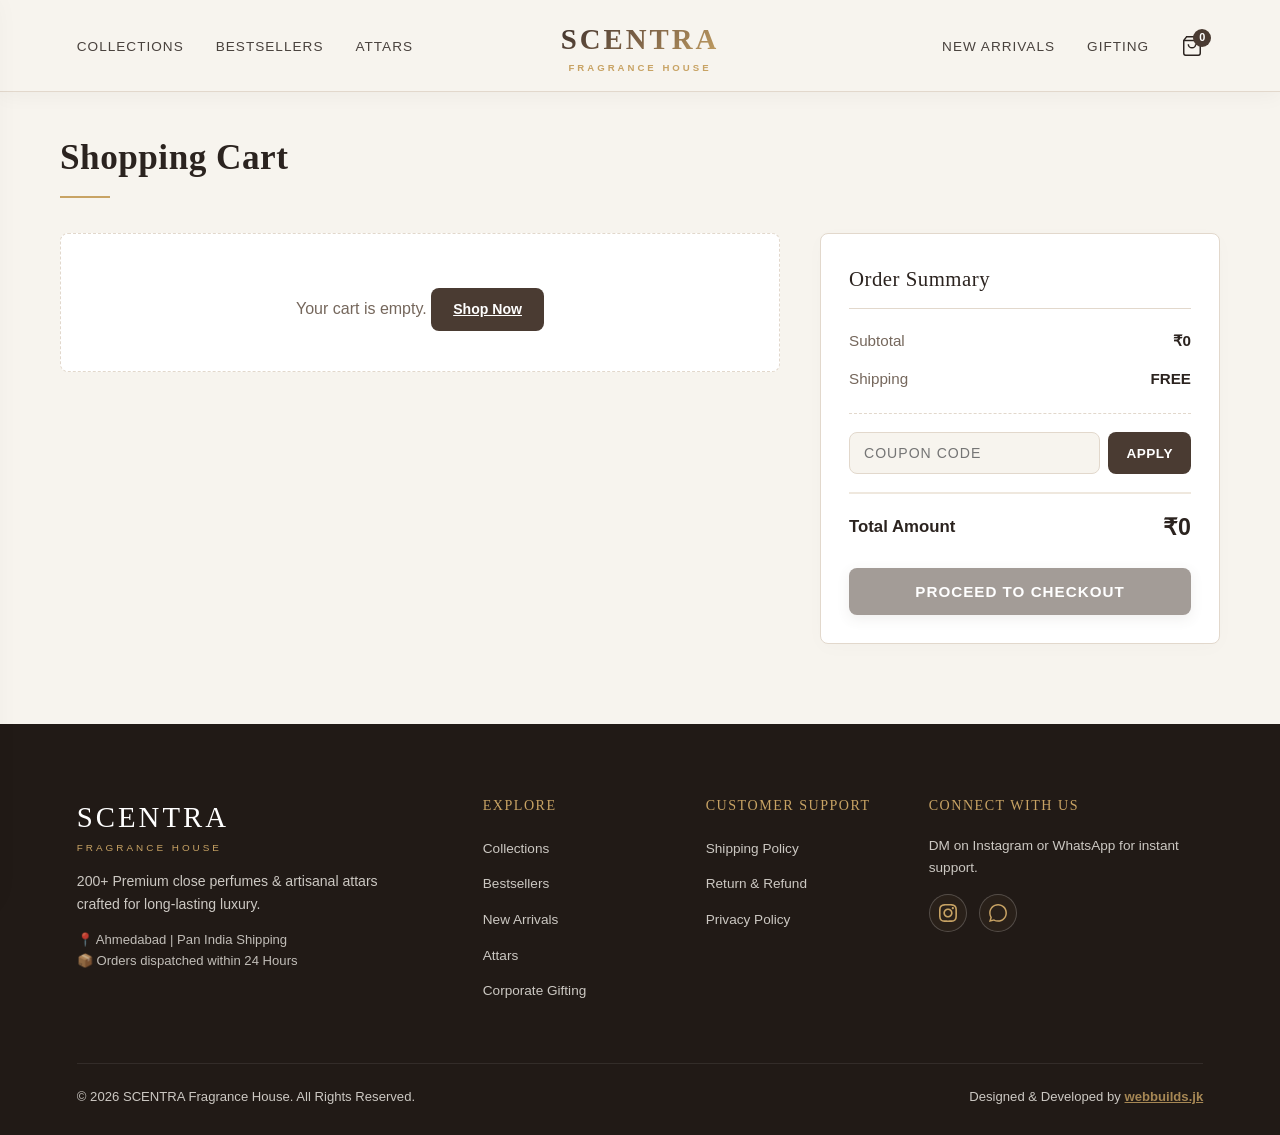
==== commit a6845f76: "Fix HTML encoding issues in cart.html" ====
--- a/cart.html
+++ b/cart.html
@@ -203,4 +203,4 @@
     <script src="cart.js"></script>
 </body>
 
-</html>+</html>
--- a/style.css
+++ b/style.css
@@ -210,8 +210,10 @@
     left: 0;
     width: 100%;
     z-index: 1000;
-    padding: 24px 6%;
-    background: transparent;
+    padding: 16px 6%;
+    background: rgba(247, 244, 238, 0.98);
+    border-bottom: 1px solid var(--border-light);
+    box-shadow: 0 4px 20px rgba(0, 0, 0, 0.04);
     transition: background 0.3s ease, padding 0.3s ease, box-shadow 0.3s ease;
 }
 
@@ -405,7 +407,7 @@
     position: relative;
     display: flex;
     align-items: center;
-    background: url('https://images.unsplash.com/photo-1592945403244-b3fbafd7f539?auto=format&fit=crop&q=80&w=1920') center/cover no-repeat;
+    background: url('https://images.unsplash.com/photo-1733660227163-01bc46e0d7d7?q=80&w=627&auto=format&fit=crop&ixlib=rb-4.1.0&ixid=M3wxMjA3fDB8MHxwaG90by1wYWdlfHx8fGVufDB8fHx8fA%3D%3D') center/cover no-repeat;
     padding: 0 8%;
 }
 
@@ -1303,4 +1305,229 @@
     color: var(--accent-brown);
 }
 
-
+/* =========================================================
+   SCENTRA LUXURY TRUST BAR (CUSTOM THEME STYLED)
+   ========================================================= */
+.trust-features-bar {
+    background-color: var(--bg-primary);
+    border-top: 1px solid var(--border-light);
+    border-bottom: 1px solid var(--border-light);
+    padding: 45px 20px;
+    margin-top: 60px;
+    font-family: var(--font-body);
+}
+
+.trust-container {
+    max-width: 1140px;
+    margin: 0 auto;
+    display: flex;
+    align-items: center;
+    justify-content: space-between;
+}
+
+.trust-item {
+    flex: 1;
+    text-align: center;
+    padding: 0 25px;
+}
+
+.trust-icon {
+    display: flex;
+    justify-content: center;
+    align-items: center;
+    margin-bottom: 12px;
+    color: var(--accent-brown);
+    transition: var(--transition);
+}
+
+.trust-item:hover .trust-icon {
+    color: var(--accent-gold);
+    transform: translateY(-2px);
+}
+
+.trust-title {
+    font-family: var(--font-heading);
+    font-size: 17px;
+    font-weight: 600;
+    color: var(--text-main);
+    margin: 0 0 6px 0;
+    letter-spacing: 0.2px;
+}
+
+.trust-desc {
+    font-family: var(--font-body);
+    font-size: 13px;
+    color: var(--text-muted);
+    margin: 0;
+    line-height: 1.5;
+    font-weight: 400;
+}
+
+.trust-divider {
+    width: 1px;
+    height: 75px;
+    background-color: var(--border-light);
+}
+
+/* We Accept Column */
+.trust-accept-item {
+    text-align: left;
+}
+
+.accept-heading {
+    font-family: var(--font-heading);
+    font-size: 16px;
+    font-weight: 600;
+    color: var(--text-main);
+    margin: 0 0 12px 0;
+}
+
+.payment-badges {
+    display: flex;
+    align-items: center;
+    gap: 12px;
+    flex-wrap: wrap;
+}
+
+.badge-card {
+    display: inline-flex;
+    align-items: center;
+    gap: 8px;
+    border: 1px solid var(--border-light);
+    border-radius: var(--radius);
+    padding: 7px 14px;
+    background: var(--bg-surface);
+    font-family: var(--font-body);
+    font-size: 11px;
+    font-weight: 700;
+    color: var(--accent-brown);
+    letter-spacing: 0.5px;
+    box-shadow: 0 2px 4px rgba(74, 59, 50, 0.03);
+    transition: var(--transition);
+}
+
+.badge-card:hover {
+    border-color: var(--accent-gold);
+}
+
+.upi-badge {
+    padding: 7px 16px;
+    background: var(--bg-subtle);
+}
+
+.upi-text {
+    font-family: var(--font-body);
+    font-weight: 800;
+    font-size: 12px;
+    color: var(--accent-brown);
+    letter-spacing: 1px;
+}
+
+/* Responsive Layout */
+@media (max-width: 850px) {
+    .trust-container {
+        flex-direction: column;
+        gap: 30px;
+    }
+
+    .trust-divider {
+        width: 100%;
+        height: 1px;
+    }
+
+    .trust-accept-item {
+        text-align: center;
+    }
+
+    .payment-badges {
+        justify-content: center;
+    }
+}
+/* =========================================================
+   CATEGORY DROPDOWN FIX (STRETCHING PREVENTED)
+   ========================================================= */
+.category-filter-wrapper {
+    display: flex;
+    justify-content: center;
+    align-items: center;
+    margin: 20px 0 35px 0;
+    width: 100%;
+}
+
+.custom-select-container {
+    position: relative;
+    width: 100%;
+    max-width: 260px; /* Stretch hone se rokne ke liye fixed size limit */
+}
+
+#categorySelect {
+    appearance: none;
+    -webkit-appearance: none;
+    -moz-appearance: none;
+    width: 100%;
+    background-color: var(--bg-surface);
+    color: var(--text-main);
+    border: 1.5px solid var(--border-light);
+    border-radius: var(--radius);
+    padding: 10px 40px 10px 18px;
+    font-family: var(--font-body);
+    font-size: 14px;
+    font-weight: 600;
+    letter-spacing: 0.3px;
+    cursor: pointer;
+    outline: none;
+    transition: var(--transition);
+    box-shadow: 0 2px 6px rgba(74, 59, 50, 0.04);
+}
+
+#categorySelect:hover {
+    border-color: var(--accent-gold);
+}
+
+#categorySelect:focus {
+    border-color: var(--accent-brown);
+    box-shadow: 0 0 0 3px rgba(200, 163, 100, 0.15);
+}
+
+.select-arrow {
+    position: absolute;
+    right: 14px;
+    top: 50%;
+    transform: translateY(-50%);
+    color: var(--accent-brown);
+    pointer-events: none;
+    display: flex;
+    align-items: center;
+    font-size: 10px;
+}
+
+/* STRETCHING FIX & DROPDOWN STYLING */
+.category-filter-wrapper {
+    width: 100% !important;
+    display: flex !important;
+    justify-content: center !important;
+    align-items: center !important;
+    margin: 20px 0 35px 0 !important;
+}
+
+#categorySelect {
+    width: 100% !important;
+    max-width: 260px !important; /* Size control */
+    background-color: var(--bg-surface) !important;
+    color: var(--text-main) !important;
+    border: 1.5px solid var(--border-light) !important;
+    border-radius: var(--radius) !important;
+    padding: 10px 18px !important;
+    font-family: var(--font-body) !important;
+    font-size: 14px !important;
+    font-weight: 600 !important;
+    cursor: pointer !important;
+    outline: none !important;
+    box-sizing: border-box !important;
+    box-shadow: 0 2px 6px rgba(74, 59, 50, 0.04) !important;
+}
+
+#categorySelect:hover {
+    border-color: var(--accent-gold) !important;
+}
+
--- a/cart.css
+++ b/cart.css
@@ -447,4 +447,4 @@
         grid-column: 3;
         grid-row: 1;
     }
-}+}
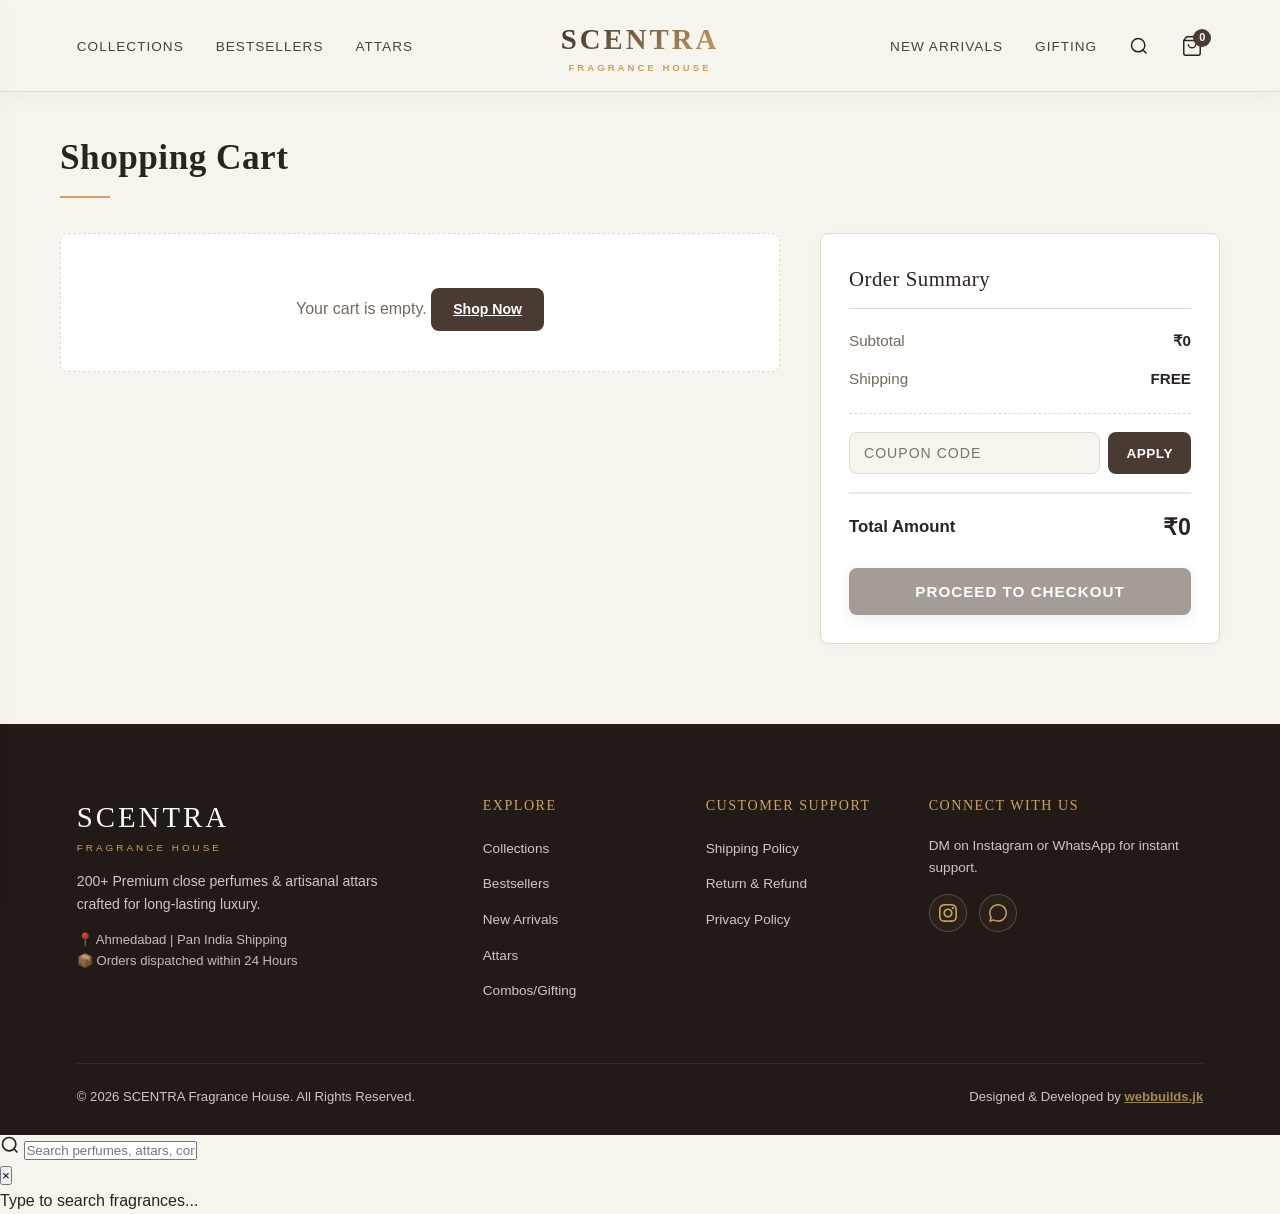
==== commit e346bce8: "Enhance cart.html with new features and updates Updated mobile drawer links and added live search mo" ====
--- a/cart.html
+++ b/cart.html
@@ -11,10 +11,9 @@
 
 <body>
 
-    <!-- MOBILE DRAWER OVERLAY -->
+ <!-- MOBILE DRAWER OVERLAY -->
     <div id="drawerOverlay" class="drawer-overlay"></div>
 
-    <!-- MOBILE SIDE DRAWER (LEFT SIDE) -->
     <!-- MOBILE SIDE DRAWER (LEFT SIDE) -->
     <aside id="mobileDrawer" class="mobile-drawer">
         <div class="drawer-header">
@@ -27,7 +26,7 @@
             <li><a href="index.html#bestsellers">Bestsellers</a></li>
             <li><a href="index.html#newarrivals">New Arrivals</a></li>
             <li><a href="index.html#attars">Attars</a></li>
-            <li><a href="index.html#gifting">Corporate Gifting</a></li>
+            <li><a href="index.html#gifting">Combos/Gifting</a></li>
             <li><a href="index.html#why-scentra">Why Scentra</a></li>
         </ul>
 
@@ -76,6 +75,14 @@
                     <li><a href="index.html#newarrivals">New Arrivals</a></li>
                     <li><a href="index.html#gifting">Gifting</a></li>
                 </ul>
+
+                <button id="searchBtn" class="icon-btn" aria-label="Search Products">
+                    <svg width="20" height="20" viewBox="0 0 24 24" fill="none" stroke="currentColor"
+                        stroke-width="1.8">
+                        <circle cx="11" cy="11" r="8"></circle>
+                        <line x1="21" y1="21" x2="16.65" y2="16.65"></line>
+                    </svg>
+                </button>
                 <a href="cart.html" id="cartBtn" class="icon-btn" aria-label="Shopping Cart">
                     <svg width="22" height="22" viewBox="0 0 24 24" fill="none" stroke="currentColor"
                         stroke-width="1.6">
@@ -88,6 +95,7 @@
             </div>
         </div>
     </nav>
+
 
     <main class="cart-page-section">
         <h1>Shopping Cart</h1>
@@ -156,7 +164,7 @@
                     <li><a href="index.html#bestsellers">Bestsellers</a></li>
                     <li><a href="index.html#newarrivals">New Arrivals</a></li>
                     <li><a href="index.html#attars">Attars</a></li>
-                    <li><a href="index.html#gifting">Corporate Gifting</a></li>
+                    <li><a href="index.html#gifting">Combos/Gifting</a></li>
                 </ul>
             </div>
 
@@ -199,6 +207,29 @@
                     target="_blank">webbuilds.jk</a></p>
         </div>
     </footer>
+
+        <!-- LIVE SEARCH MODAL OVERLAY -->
+    <div id="searchModal" class="search-modal">
+        <div class="search-modal-content">
+            <div class="search-header">
+                <div class="search-input-wrapper">
+                    <svg width="20" height="20" viewBox="0 0 24 24" fill="none" stroke="currentColor" stroke-width="2">
+                        <circle cx="11" cy="11" r="8"></circle>
+                        <line x1="21" y1="21" x2="16.65" y2="16.65"></line>
+                    </svg>
+                    <input type="text" id="searchInput" placeholder="Search perfumes, attars, combos..."
+                        autocomplete="off">
+                </div>
+                <button id="closeSearchBtn" class="close-search-btn">&times;</button>
+            </div>
+            <div class="search-results-wrapper">
+                <div id="searchResultsGrid" class="search-results-grid">
+                    <p class="search-placeholder-text">Type to search fragrances...</p>
+                </div>
+            </div>
+        </div>
+    </div>
+
     <script src="script.js"></script>
     <script src="cart.js"></script>
 </body>
